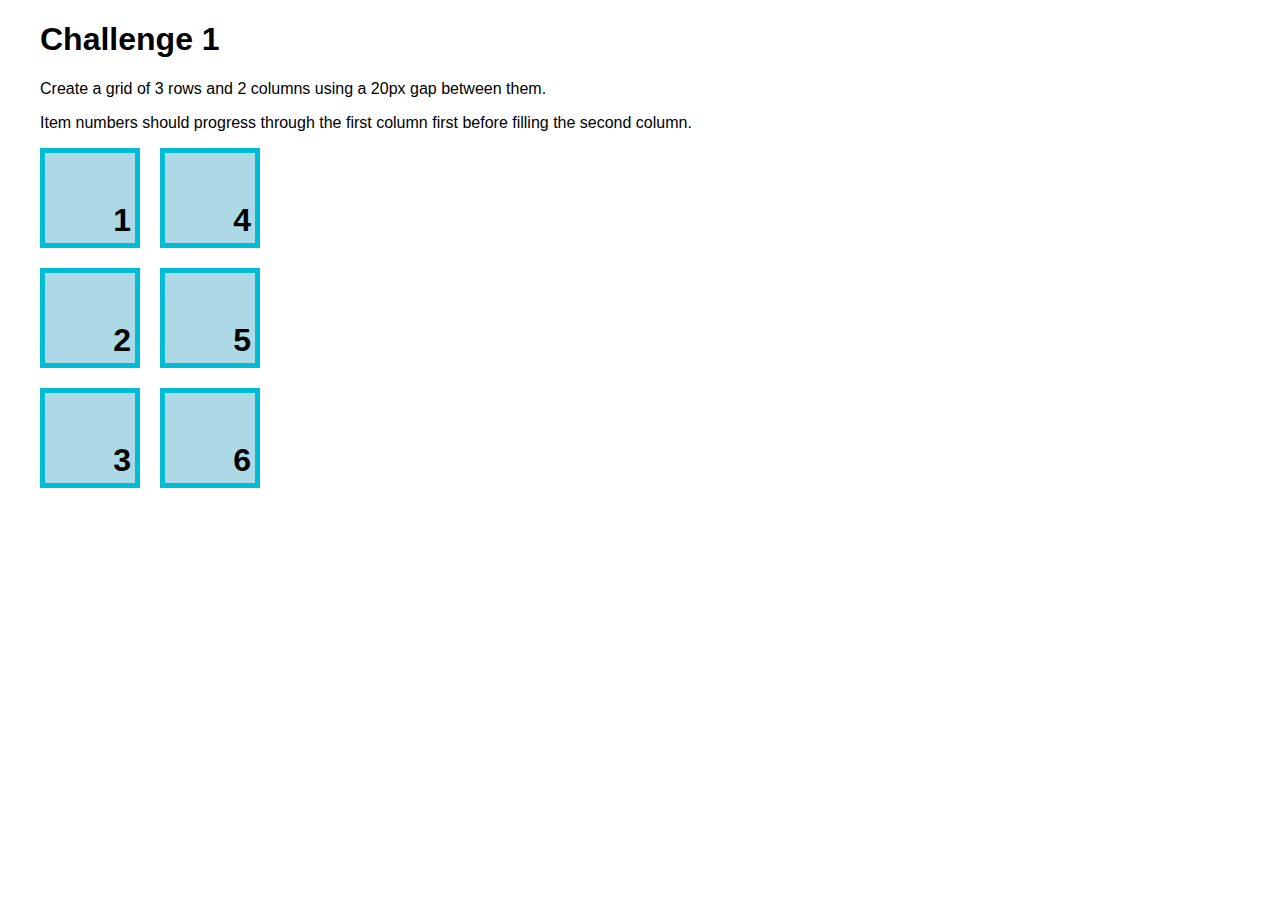
==== src/challenge1/challenge1.html @ 67eb57c3 "add/ challenge1 solved" ====
<!DOCTYPE html>
<html lang="en">
  <head>
    <meta charset="UTF-8" />
    <meta http-equiv="X-UA-Compatible" content="IE=edge" />
    <meta name="viewport" content="width=device-width, initial-scale=1.0" />
    <link rel="shortcut icon" href="../../assets/css.jpg" type="image/jpg" />
    <link rel="stylesheet" href="./challenge1.css" />
    <title>CSS Grid</title>
  </head>
  <body>
    <h1>Challenge 1</h1>
    <p>Create a grid of 3 rows and 2 columns using a 20px gap between them.</p>
    <p>
      Item numbers should progress through the first column first before filling
      the second column.
    </p>
    <div class="container">
      <div class="item">1</div>
      <div class="item">2</div>
      <div class="item">3</div>
      <div class="item">4</div>
      <div class="item">5</div>
      <div class="item">6</div>
    </div>
  </body>
</html>
---- src/challenge1/challenge1.css ----
body {
  padding-left: 32px;
  font-family: 'Segoe UI', Tahoma, Geneva, Verdana, sans-serif;
}

.container {
  display: grid;
  grid-template-rows: 100px 100px 100px;
  grid-auto-columns: 100px;
  grid-auto-flow: column;
  gap: 20px;
}

.item {
  border: 5px solid #00bcd4;
  background-color: lightblue;
  font-size: 2rem;
  font-weight: bold;
  padding: 4px;
  display: flex;
  justify-content: flex-end;
  align-items: flex-end;
}
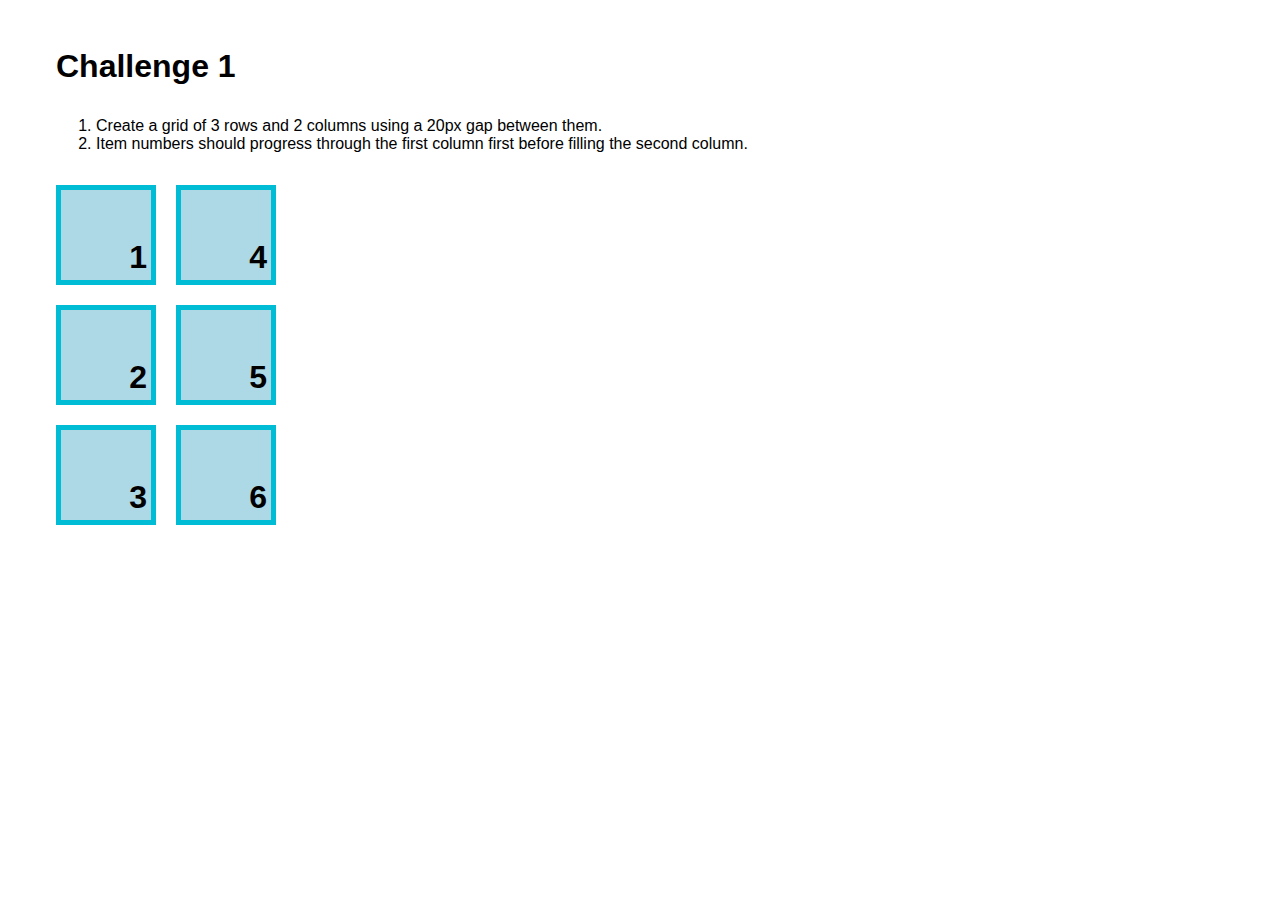
==== commit 244f00ad: "add/ layout styling" ====
--- a/src/challenge1/challenge1.html
+++ b/src/challenge1/challenge1.html
@@ -5,23 +5,30 @@
     <meta http-equiv="X-UA-Compatible" content="IE=edge" />
     <meta name="viewport" content="width=device-width, initial-scale=1.0" />
     <link rel="shortcut icon" href="../../assets/css.jpg" type="image/jpg" />
+    <link rel="stylesheet" href="../../globals.css" />
     <link rel="stylesheet" href="./challenge1.css" />
     <title>CSS Grid</title>
   </head>
   <body>
-    <h1>Challenge 1</h1>
-    <p>Create a grid of 3 rows and 2 columns using a 20px gap between them.</p>
-    <p>
-      Item numbers should progress through the first column first before filling
-      the second column.
-    </p>
-    <div class="container">
-      <div class="item">1</div>
-      <div class="item">2</div>
-      <div class="item">3</div>
-      <div class="item">4</div>
-      <div class="item">5</div>
-      <div class="item">6</div>
-    </div>
+    <main>
+      <h1>Challenge 1</h1>
+      <ol>
+        <li>
+          Create a grid of 3 rows and 2 columns using a 20px gap between them.
+        </li>
+        <li>
+          Item numbers should progress through the first column first before
+          filling the second column.
+        </li>
+      </ol>
+      <div class="container">
+        <div class="item">1</div>
+        <div class="item">2</div>
+        <div class="item">3</div>
+        <div class="item">4</div>
+        <div class="item">5</div>
+        <div class="item">6</div>
+      </div>
+    </main>
   </body>
 </html>
--- a/globals.css
+++ b/globals.css
@@ -0,0 +1,9 @@
+body {
+  padding-left: 32px;
+  font-family: 'Segoe UI', Tahoma, Geneva, Verdana, sans-serif;
+}
+
+.comment {
+  color: gray;
+  font-style: italic;
+}
--- a/src/challenge1/challenge1.css
+++ b/src/challenge1/challenge1.css
@@ -1,6 +1,10 @@
-body {
-  padding-left: 32px;
-  font-family: 'Segoe UI', Tahoma, Geneva, Verdana, sans-serif;
+main {
+  max-width: 1200px;
+  margin: 3rem auto;
+}
+
+ol {
+  margin: 2rem 0;
 }
 
 .container {
